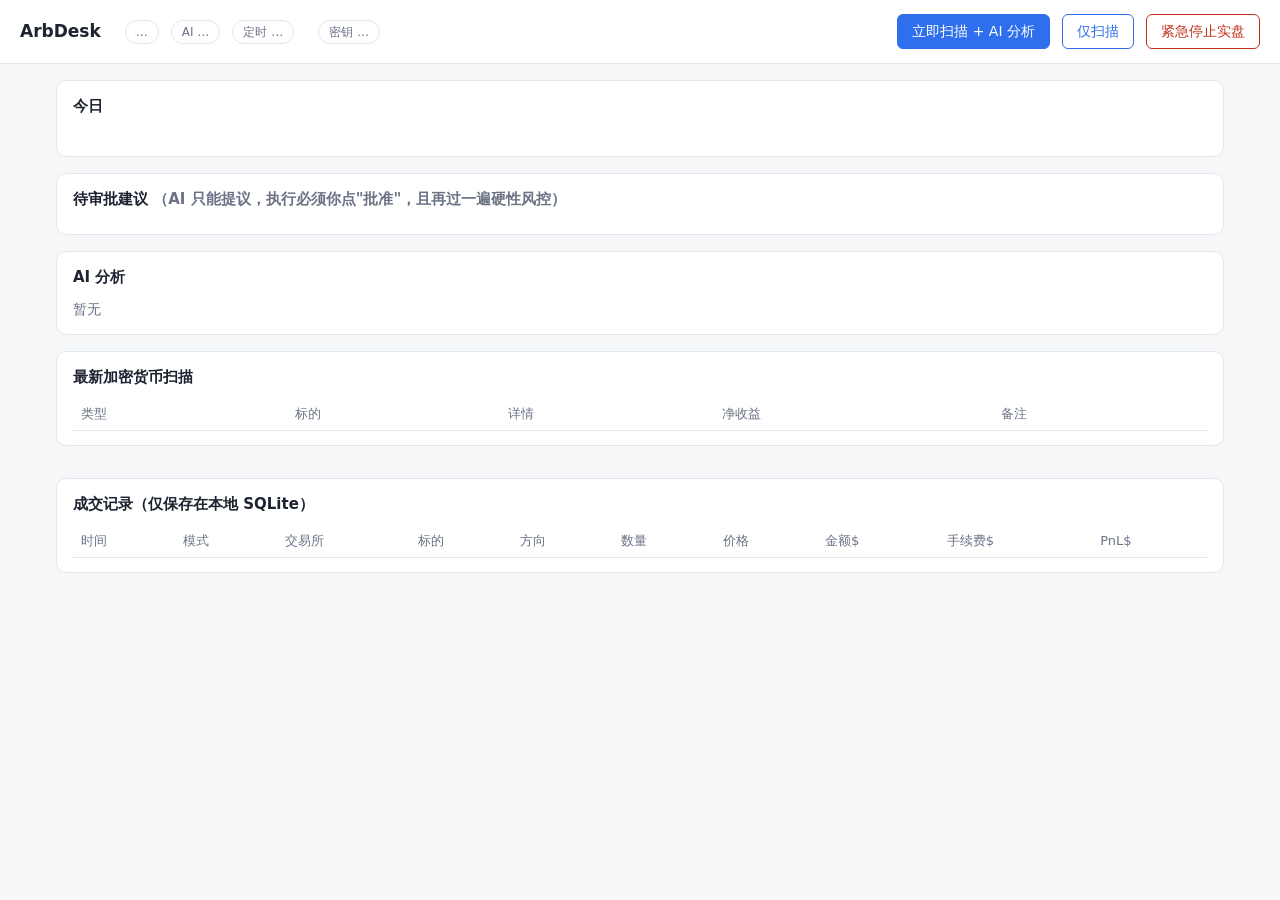
==== arbdesk/static/index.html @ 54173881 "Add Kalshi and Polymarket US venues behind a common interface - venues.py: one interface (scan, orde" ====
<!doctype html>
<html lang="zh-CN">
<head>
<meta charset="utf-8">
<meta name="viewport" content="width=device-width, initial-scale=1">
<title>ArbDesk 本地面板</title>
<style>
  :root { --bg:#f6f7f9; --card:#fff; --fg:#1d2330; --muted:#6b7385; --line:#e3e6ec;
          --accent:#2f6fed; --good:#14804a; --bad:#c4321c; --warn:#a96a00; }
  @media (prefers-color-scheme: dark) {
    :root { --bg:#12151b; --card:#1b1f27; --fg:#e6e9ef; --muted:#8d95a6; --line:#2b3140;
            --accent:#6b9bff; --good:#3fbf7f; --bad:#ff6b57; --warn:#e0a83a; }
  }
  * { box-sizing:border-box; }
  body { margin:0; background:var(--bg); color:var(--fg);
         font:14px/1.5 -apple-system, "PingFang SC", "Microsoft YaHei", system-ui, sans-serif; }
  header { display:flex; flex-wrap:wrap; gap:12px; align-items:center; padding:14px 20px;
           border-bottom:1px solid var(--line); background:var(--card); }
  header h1 { font-size:17px; margin:0 12px 0 0; }
  .pill { padding:2px 10px; border-radius:999px; border:1px solid var(--line); font-size:12px; color:var(--muted); }
  .pill.live { color:#fff; background:var(--bad); border-color:var(--bad); }
  .pill.paper { color:#fff; background:var(--good); border-color:var(--good); }
  main { max-width:1200px; margin:0 auto; padding:16px; display:grid; gap:16px; }
  section { background:var(--card); border:1px solid var(--line); border-radius:10px; padding:14px 16px; overflow-x:auto; }
  h2 { font-size:15px; margin:0 0 10px; }
  table { border-collapse:collapse; width:100%; font-size:13px; }
  th, td { text-align:left; padding:6px 8px; border-bottom:1px solid var(--line); vertical-align:top; }
  th { color:var(--muted); font-weight:500; }
  button { font:inherit; padding:6px 14px; border-radius:6px; border:1px solid var(--accent);
           background:var(--accent); color:#fff; cursor:pointer; }
  button.ghost { background:transparent; color:var(--accent); }
  button.danger { background:transparent; color:var(--bad); border-color:var(--bad); }
  button:disabled { opacity:.5; cursor:default; }
  .stats { display:flex; flex-wrap:wrap; gap:24px; }
  .stat b { display:block; font-size:20px; }
  .stat span { color:var(--muted); font-size:12px; }
  .muted { color:var(--muted); }
  .good { color:var(--good); } .bad { color:var(--bad); } .warn { color:var(--warn); }
  .card { border:1px solid var(--line); border-radius:8px; padding:10px 12px; margin-bottom:10px; }
  .row { display:flex; gap:8px; flex-wrap:wrap; align-items:center; }
  #login { display:none; }
</style>
</head>
<body>
<header>
  <h1>ArbDesk</h1>
  <span id="mode" class="pill">…</span>
  <span id="llm" class="pill">AI …</span>
  <span id="times" class="pill">定时 …</span>
  <span id="venuePills" style="display:flex;flex-wrap:wrap;gap:6px"></span>
  <span id="secsrc" class="pill">密钥 …</span>
  <span style="flex:1"></span>
  <button id="run">立即扫描 + AI 分析</button>
  <button id="runScan" class="ghost">仅扫描</button>
  <button id="halt" class="danger">紧急停止实盘</button>
</header>
<main>
  <section id="haltBanner" style="display:none;border-color:var(--bad)">
    <h2 class="bad">实盘已停止</h2><p id="haltReason"></p>
    <button id="resume" class="ghost">确认已检查，恢复实盘</button>
  </section>
  <section id="login"><h2>未登录</h2><p>请打开终端里打印的带 token 的地址（只在本机有效）。</p></section>
  <section>
    <h2>今日</h2>
    <div class="stats" id="stats"></div>
    <p class="muted" id="riskline"></p>
  </section>
  <section>
    <h2>待审批建议 <span class="muted">（AI 只能提议，执行必须你点"批准"，且再过一遍硬性风控）</span></h2>
    <div id="proposals"></div>
  </section>
  <section>
    <h2>AI 分析</h2>
    <div id="analysis" class="muted">暂无</div>
  </section>
  <section>
    <h2>最新加密货币扫描 <span class="muted" id="scanmeta"></span></h2>
    <table><thead><tr><th>类型</th><th>标的</th><th>详情</th><th>净收益</th><th>备注</th></tr></thead>
      <tbody id="opps"></tbody></table>
  </section>
  <div id="venues" style="display:grid;gap:16px"></div>
  <section>
    <h2>成交记录（仅保存在本地 SQLite）</h2>
    <table><thead><tr><th>时间</th><th>模式</th><th>交易所</th><th>标的</th><th>方向</th><th>数量</th><th>价格</th><th>金额$</th><th>手续费$</th><th>PnL$</th></tr></thead>
      <tbody id="trades"></tbody></table>
  </section>
</main>
<script src="/app.js"></script>
</body>
</html>
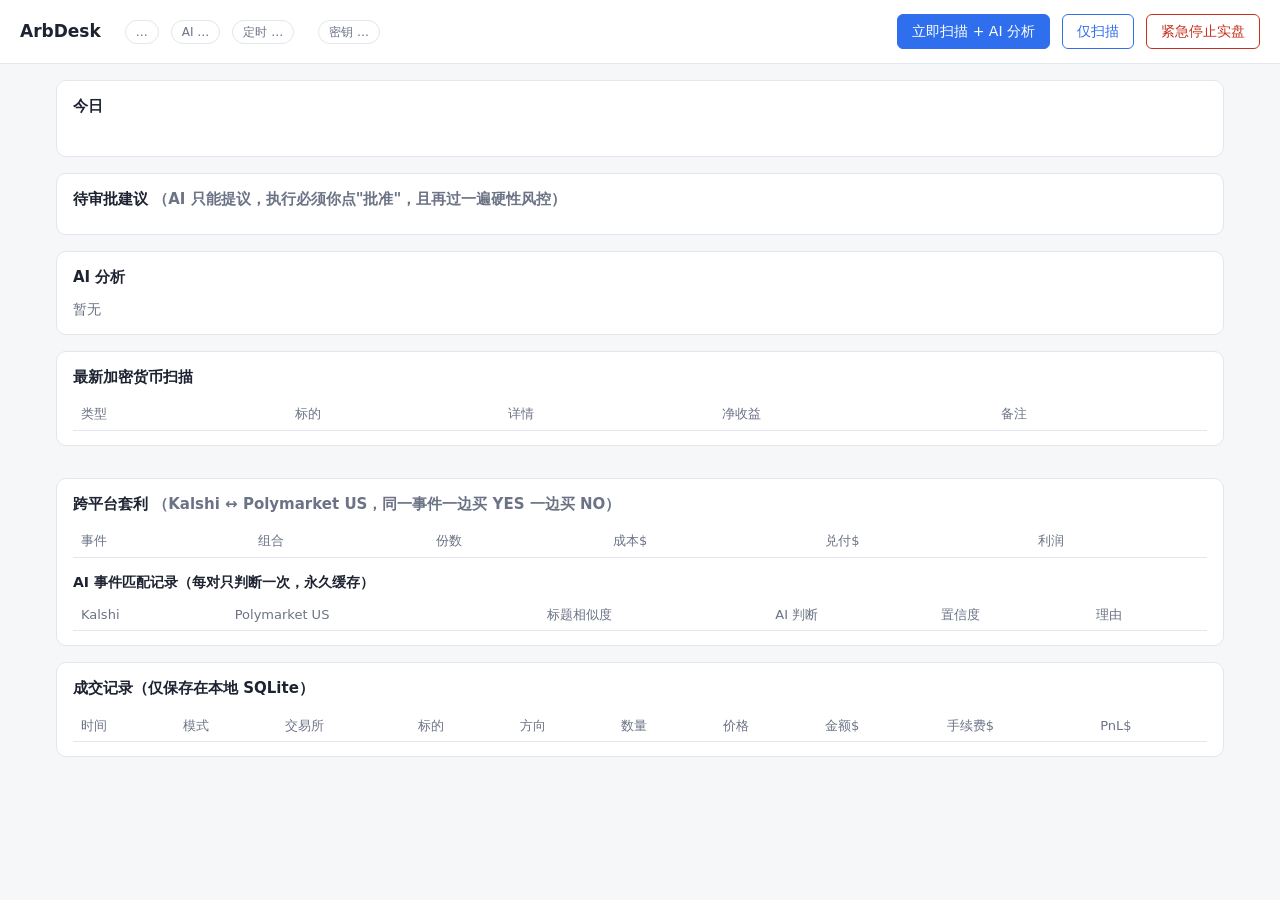
==== commit c151a03e: "Two-clock scheduling, metered AI budget, cross-venue arbitrage - Scheduler: code-only scans every sc" ====
--- a/arbdesk/static/index.html
+++ b/arbdesk/static/index.html
@@ -79,6 +79,14 @@
       <tbody id="opps"></tbody></table>
   </section>
   <div id="venues" style="display:grid;gap:16px"></div>
+  <section id="crossSection">
+    <h2>跨平台套利 <span class="muted">（Kalshi ↔ Polymarket US，同一事件一边买 YES 一边买 NO）</span> <span class="muted" id="crossmeta"></span></h2>
+    <table><thead><tr><th>事件</th><th>组合</th><th>份数</th><th>成本$</th><th>兑付$</th><th>利润</th></tr></thead>
+      <tbody id="crossopps"></tbody></table>
+    <h3 style="font-size:14px;margin:14px 0 6px">AI 事件匹配记录（每对只判断一次，永久缓存）</h3>
+    <table><thead><tr><th>Kalshi</th><th>Polymarket US</th><th>标题相似度</th><th>AI 判断</th><th>置信度</th><th>理由</th></tr></thead>
+      <tbody id="crosspairs"></tbody></table>
+  </section>
   <section>
     <h2>成交记录（仅保存在本地 SQLite）</h2>
     <table><thead><tr><th>时间</th><th>模式</th><th>交易所</th><th>标的</th><th>方向</th><th>数量</th><th>价格</th><th>金额$</th><th>手续费$</th><th>PnL$</th></tr></thead>
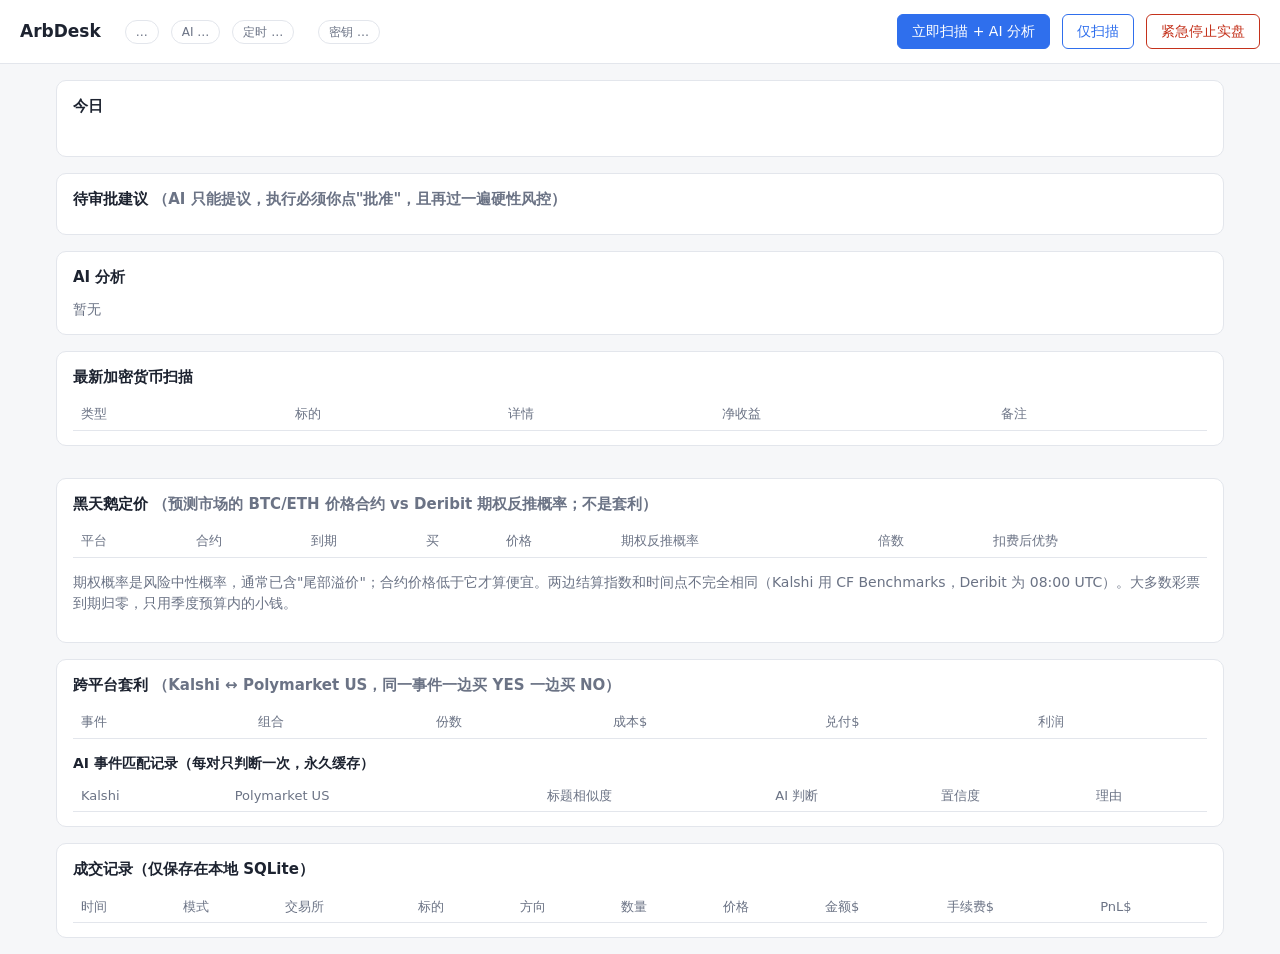
==== commit be959421: "Add black-swan tail pricing monitor with a quarterly budget - deribit.py: public BTC/ETH option chai" ====
--- a/arbdesk/static/index.html
+++ b/arbdesk/static/index.html
@@ -79,6 +79,13 @@
       <tbody id="opps"></tbody></table>
   </section>
   <div id="venues" style="display:grid;gap:16px"></div>
+  <section id="tailSection">
+    <h2>黑天鹅定价 <span class="muted">（预测市场的 BTC/ETH 价格合约 vs Deribit 期权反推概率；不是套利）</span> <span class="muted" id="tailmeta"></span></h2>
+    <div class="stats" id="tailstats"></div>
+    <table><thead><tr><th>平台</th><th>合约</th><th>到期</th><th>买</th><th>价格</th><th>期权反推概率</th><th>倍数</th><th>扣费后优势</th></tr></thead>
+      <tbody id="tailrows"></tbody></table>
+    <p class="muted">期权概率是风险中性概率，通常已含"尾部溢价"；合约价格低于它才算便宜。两边结算指数和时间点不完全相同（Kalshi 用 CF Benchmarks，Deribit 为 08:00 UTC）。大多数彩票到期归零，只用季度预算内的小钱。</p>
+  </section>
   <section id="crossSection">
     <h2>跨平台套利 <span class="muted">（Kalshi ↔ Polymarket US，同一事件一边买 YES 一边买 NO）</span> <span class="muted" id="crossmeta"></span></h2>
     <table><thead><tr><th>事件</th><th>组合</th><th>份数</th><th>成本$</th><th>兑付$</th><th>利润</th></tr></thead>
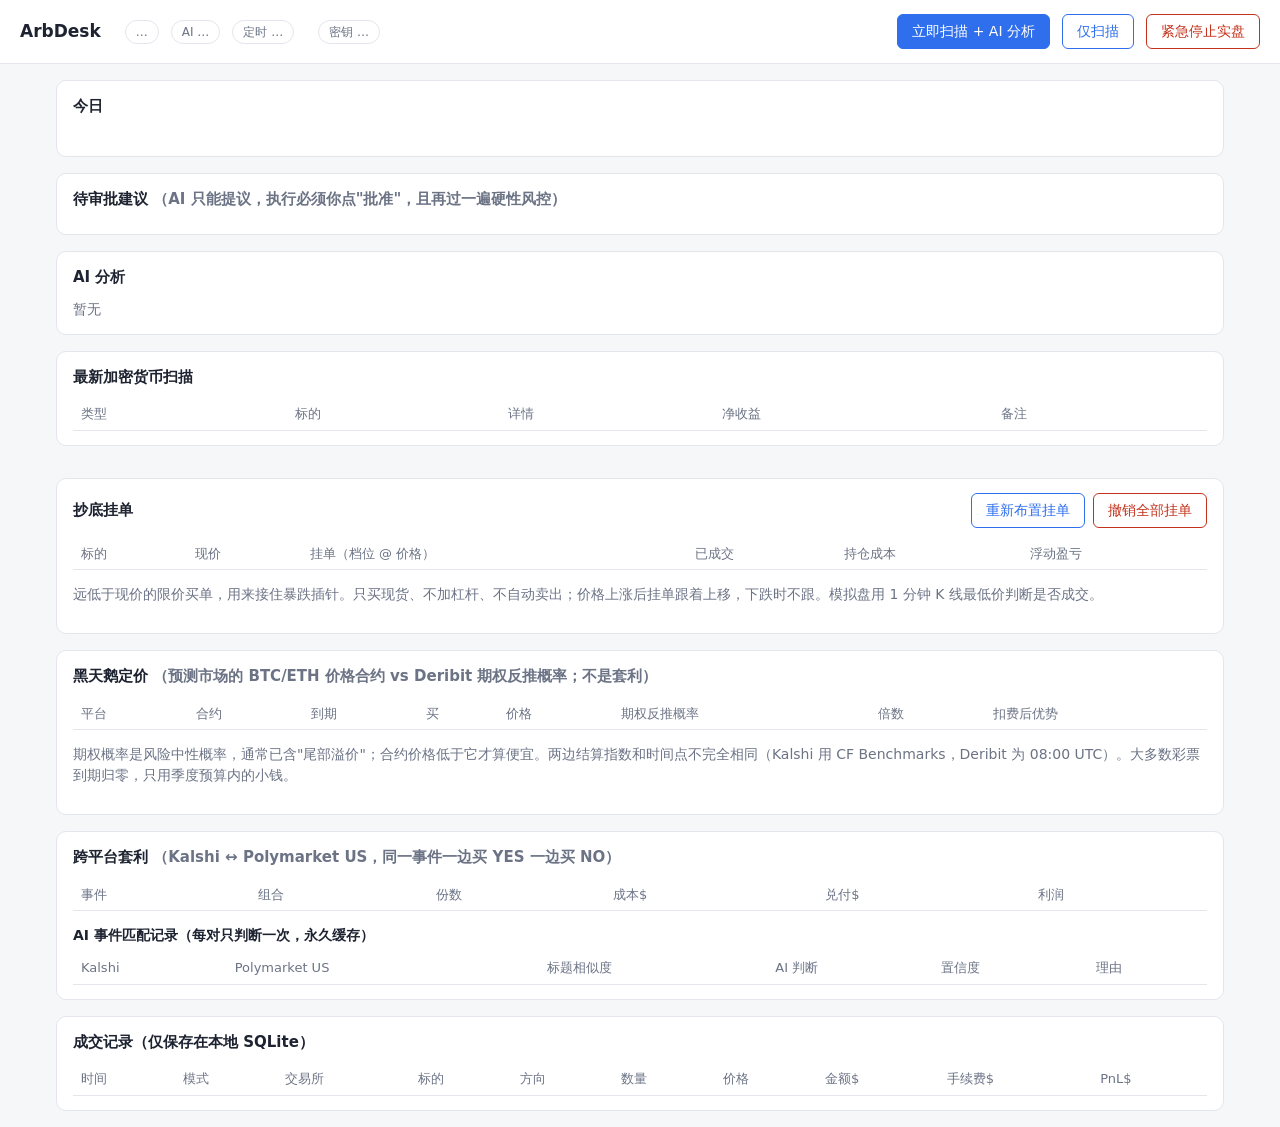
==== commit 29dddbc5: "Add dip-buy ladder (paper by default) - Resting limit buys at fixed percentages below an anchor pric" ====
--- a/arbdesk/static/index.html
+++ b/arbdesk/static/index.html
@@ -55,6 +55,11 @@
   <button id="halt" class="danger">紧急停止实盘</button>
 </header>
 <main>
+  <section id="alertBanner" style="display:none">
+    <div class="row"><h2 style="margin:0">⚠️ 行情提醒</h2><span style="flex:1"></span>
+      <button class="ghost" id="ackAll">全部已读</button></div>
+    <div id="alertList" style="margin-top:8px"></div>
+  </section>
   <section id="haltBanner" style="display:none;border-color:var(--bad)">
     <h2 class="bad">实盘已停止</h2><p id="haltReason"></p>
     <button id="resume" class="ghost">确认已检查，恢复实盘</button>
@@ -79,6 +84,14 @@
       <tbody id="opps"></tbody></table>
   </section>
   <div id="venues" style="display:grid;gap:16px"></div>
+  <section id="dipSection">
+    <div class="row"><h2 style="margin:0">抄底挂单 <span class="muted" id="dipmeta"></span></h2><span style="flex:1"></span>
+      <button class="ghost" id="dipArm">重新布置挂单</button> <button class="danger" id="dipCancel">撤销全部挂单</button></div>
+    <div class="stats" id="dipstats" style="margin-top:10px"></div>
+    <table><thead><tr><th>标的</th><th>现价</th><th>挂单（档位 @ 价格）</th><th>已成交</th><th>持仓成本</th><th>浮动盈亏</th></tr></thead>
+      <tbody id="diprows"></tbody></table>
+    <p class="muted">远低于现价的限价买单，用来接住暴跌插针。只买现货、不加杠杆、不自动卖出；价格上涨后挂单跟着上移，下跌时不跟。模拟盘用 1 分钟 K 线最低价判断是否成交。</p>
+  </section>
   <section id="tailSection">
     <h2>黑天鹅定价 <span class="muted">（预测市场的 BTC/ETH 价格合约 vs Deribit 期权反推概率；不是套利）</span> <span class="muted" id="tailmeta"></span></h2>
     <div class="stats" id="tailstats"></div>
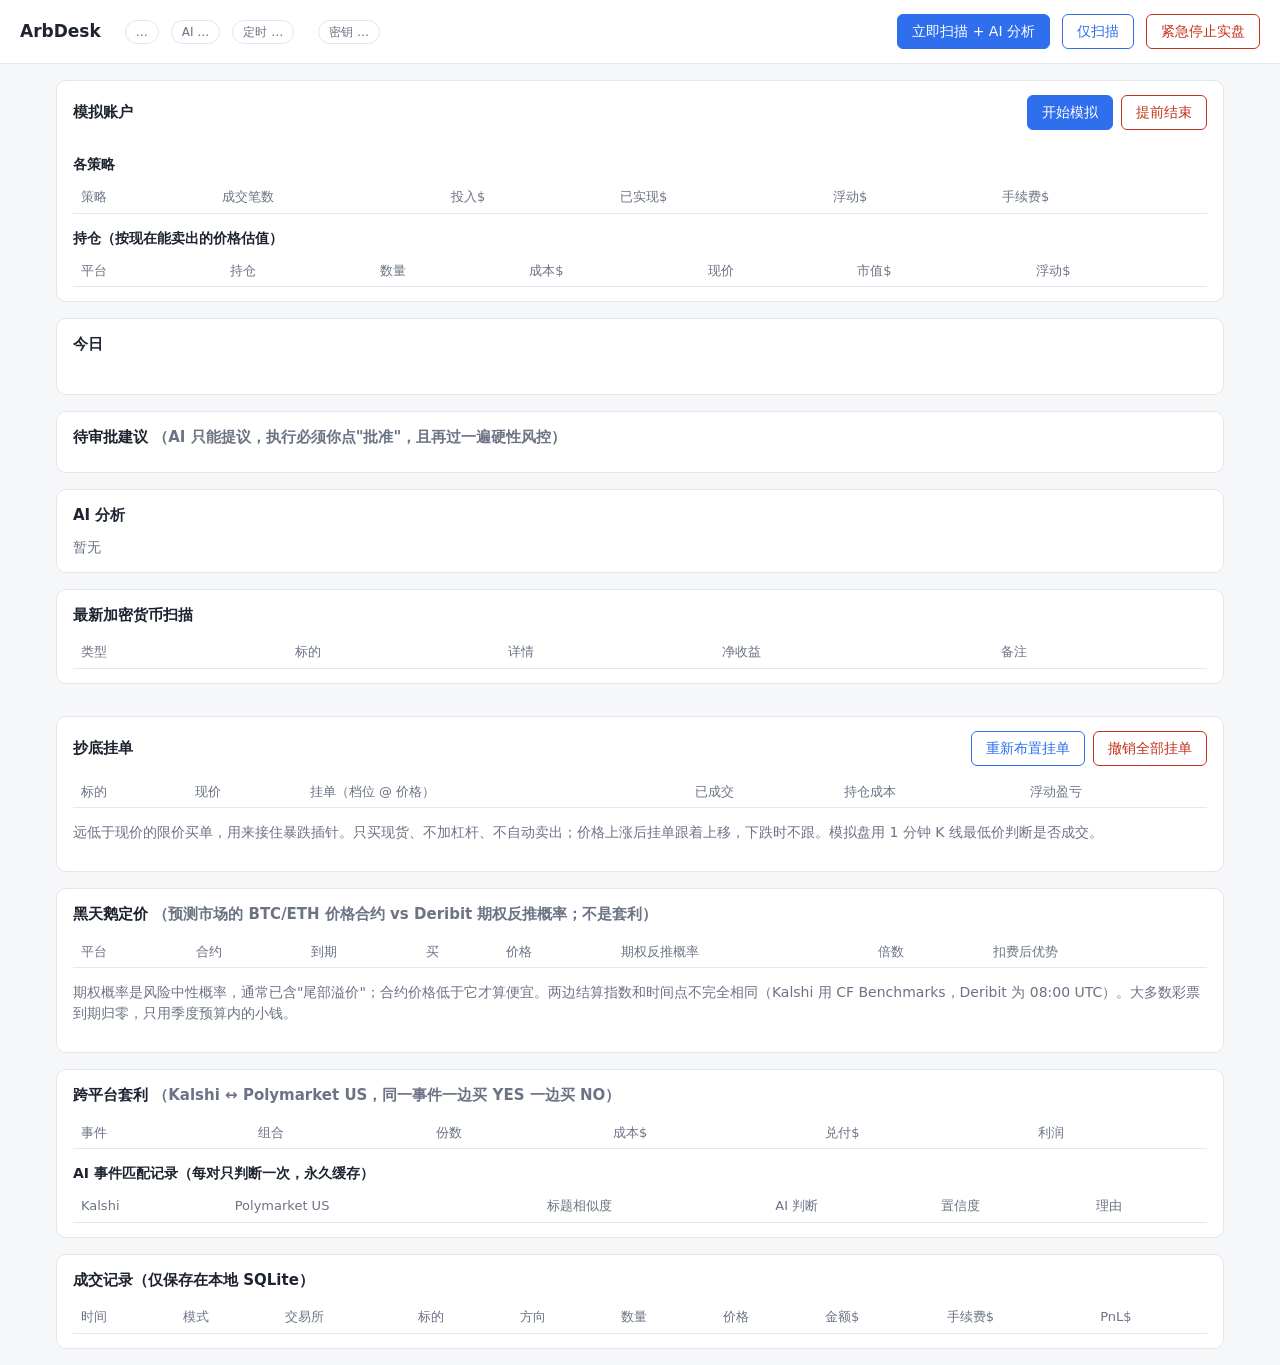
==== commit 2edd8bc0: "Add simulated account with timed sessions - sim.py: session with starting capital and duration; cash" ====
--- a/arbdesk/static/index.html
+++ b/arbdesk/static/index.html
@@ -60,6 +60,18 @@
       <button class="ghost" id="ackAll">全部已读</button></div>
     <div id="alertList" style="margin-top:8px"></div>
   </section>
+  <section id="simSection">
+    <div class="row"><h2 style="margin:0">模拟账户 <span class="muted" id="simmeta"></span></h2><span style="flex:1"></span>
+      <button id="simStart">开始模拟</button> <button class="danger" id="simStop">提前结束</button></div>
+    <div class="stats" id="simstats" style="margin-top:10px"></div>
+    <p class="muted" id="simline"></p>
+    <h3 style="font-size:14px;margin:14px 0 6px">各策略</h3>
+    <table><thead><tr><th>策略</th><th>成交笔数</th><th>投入$</th><th>已实现$</th><th>浮动$</th><th>手续费$</th></tr></thead>
+      <tbody id="simstrats"></tbody></table>
+    <h3 style="font-size:14px;margin:14px 0 6px">持仓（按现在能卖出的价格估值）</h3>
+    <table><thead><tr><th>平台</th><th>持仓</th><th>数量</th><th>成本$</th><th>现价</th><th>市值$</th><th>浮动$</th></tr></thead>
+      <tbody id="simpos"></tbody></table>
+  </section>
   <section id="haltBanner" style="display:none;border-color:var(--bad)">
     <h2 class="bad">实盘已停止</h2><p id="haltReason"></p>
     <button id="resume" class="ghost">确认已检查，恢复实盘</button>
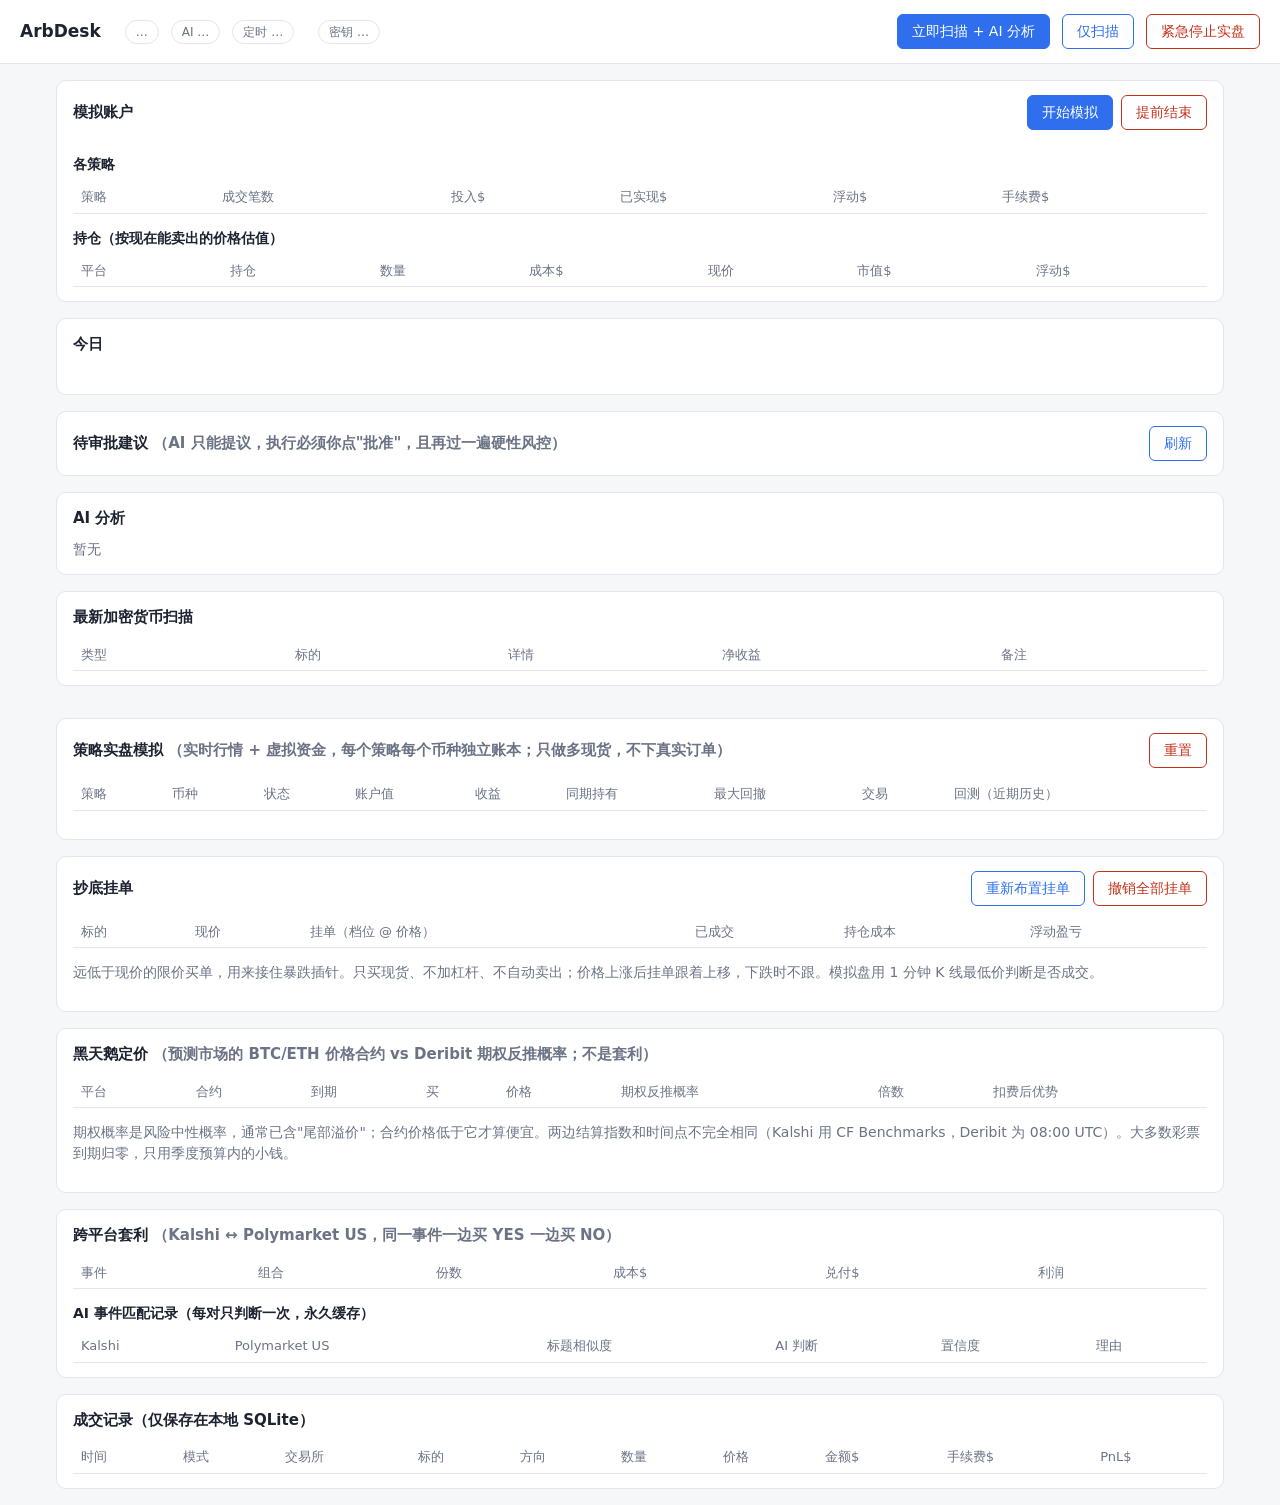
==== commit de0a5798: "Strategy lab, email alerts, proposal refresh - strategies.py: DCA, SMA crossover, Donchian breakout " ====
--- a/arbdesk/static/index.html
+++ b/arbdesk/static/index.html
@@ -58,6 +58,7 @@
   <section id="alertBanner" style="display:none">
     <div class="row"><h2 style="margin:0">⚠️ 行情提醒</h2><span style="flex:1"></span>
       <button class="ghost" id="ackAll">全部已读</button></div>
+    <div class="muted" id="emailStatus"></div>
     <div id="alertList" style="margin-top:8px"></div>
   </section>
   <section id="simSection">
@@ -83,7 +84,8 @@
     <p class="muted" id="riskline"></p>
   </section>
   <section>
-    <h2>待审批建议 <span class="muted">（AI 只能提议，执行必须你点"批准"，且再过一遍硬性风控）</span></h2>
+    <div class="row"><h2 style="margin:0">待审批建议 <span class="muted">（AI 只能提议，执行必须你点"批准"，且再过一遍硬性风控）</span></h2>
+      <span style="flex:1"></span><button class="ghost" id="propRefresh">刷新</button></div>
     <div id="proposals"></div>
   </section>
   <section>
@@ -96,6 +98,13 @@
       <tbody id="opps"></tbody></table>
   </section>
   <div id="venues" style="display:grid;gap:16px"></div>
+  <section id="stratSection">
+    <div class="row"><h2 style="margin:0">策略实盘模拟 <span class="muted">（实时行情 + 虚拟资金，每个策略每个币种独立账本；只做多现货，不下真实订单）</span></h2>
+      <span style="flex:1"></span><button class="danger" id="stratReset">重置</button></div>
+    <table style="margin-top:10px"><thead><tr><th>策略</th><th>币种</th><th>状态</th><th>账户值</th><th>收益</th><th>同期持有</th><th>最大回撤</th><th>交易</th><th>回测（近期历史）</th></tr></thead>
+      <tbody id="stratrows"></tbody></table>
+    <p class="muted" id="stratnote"></p>
+  </section>
   <section id="dipSection">
     <div class="row"><h2 style="margin:0">抄底挂单 <span class="muted" id="dipmeta"></span></h2><span style="flex:1"></span>
       <button class="ghost" id="dipArm">重新布置挂单</button> <button class="danger" id="dipCancel">撤销全部挂单</button></div>
